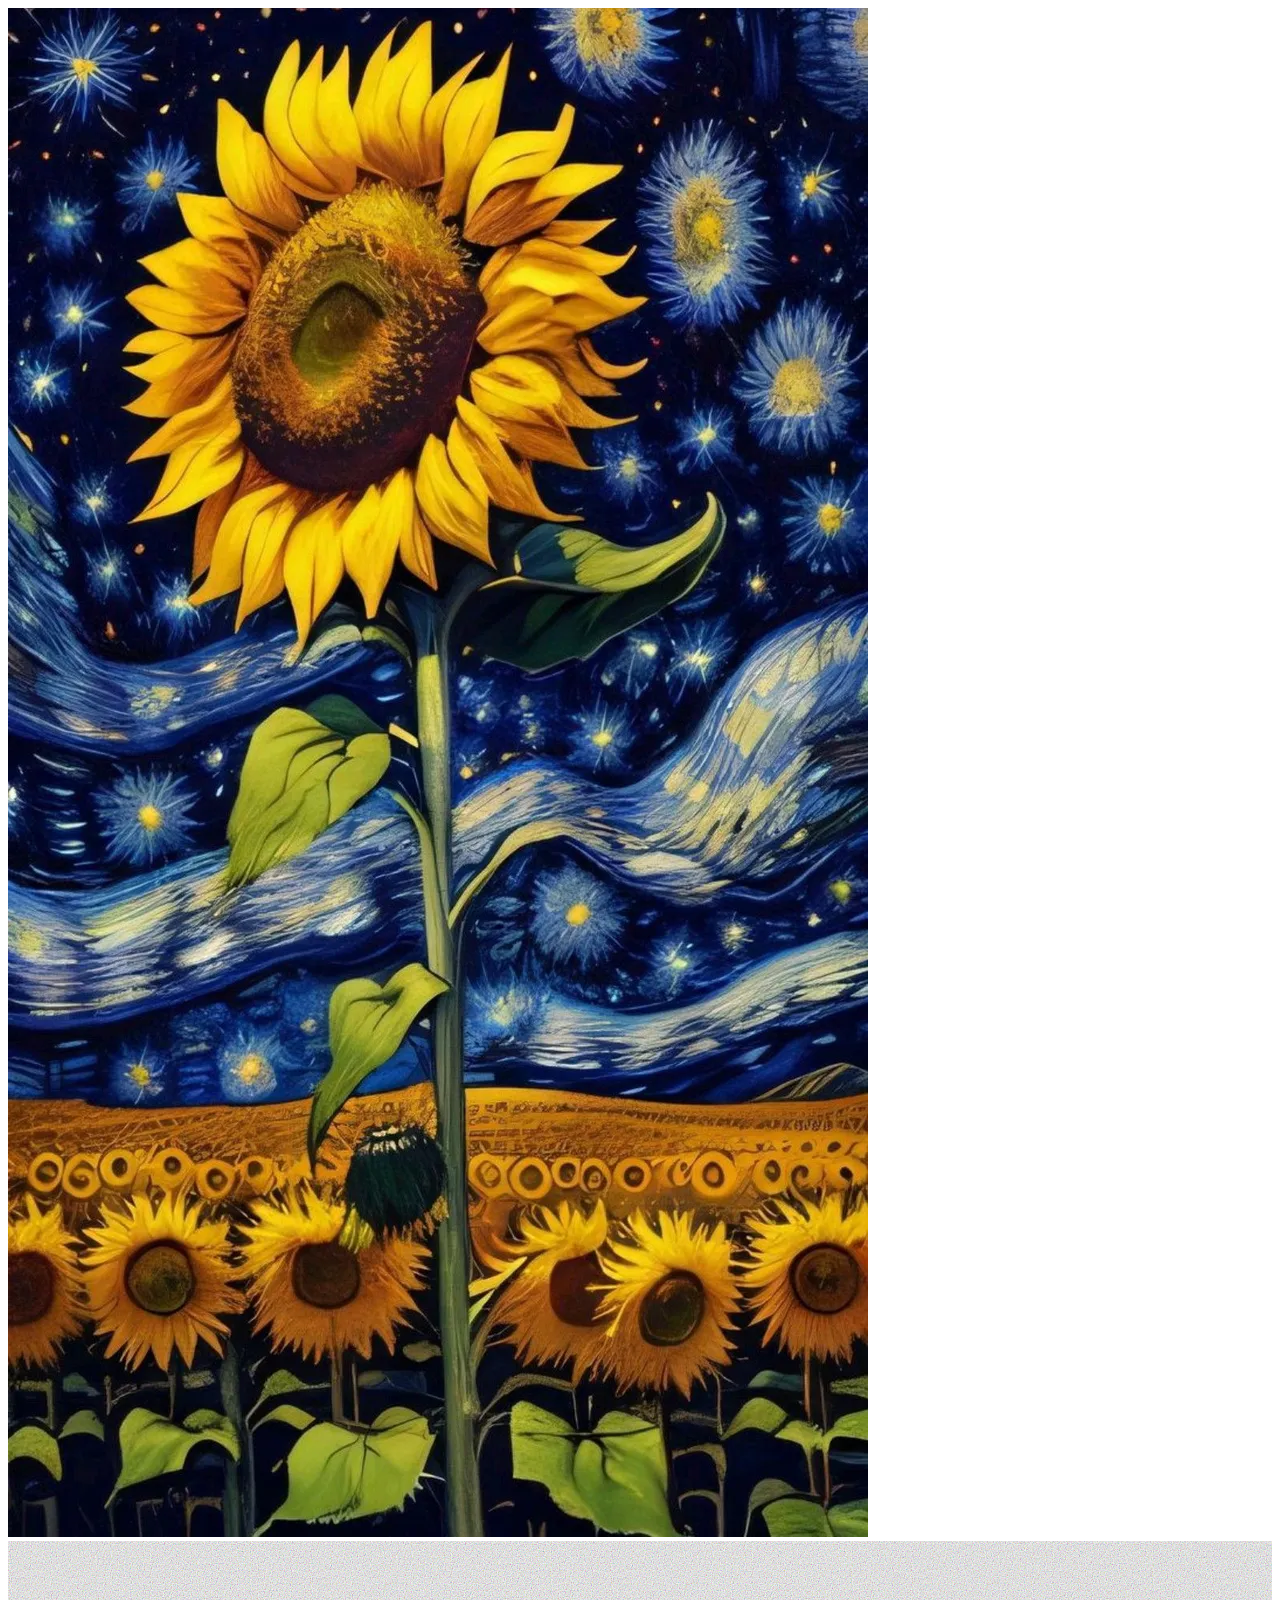
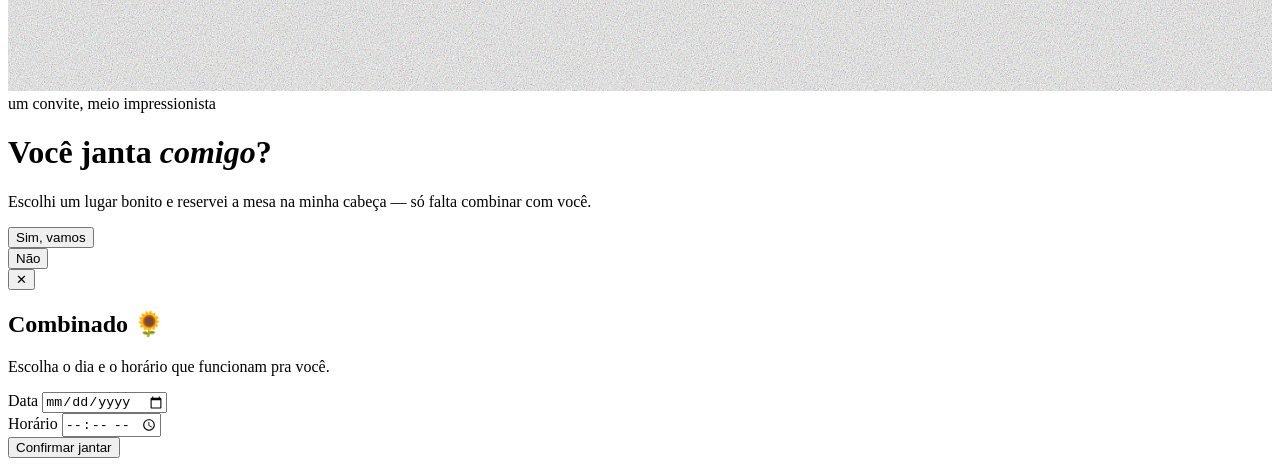
==== index.html @ b9b402e9 "Update and rename teste.html to index.html" ====
<!DOCTYPE html>
<html lang="pt-BR">
<head>
<meta charset="UTF-8">
<meta name="viewport" content="width=device-width, initial-scale=1, maximum-scale=1, viewport-fit=cover">
<meta name="apple-mobile-web-app-capable" content="yes">
<meta name="apple-mobile-web-app-status-bar-style" content="black-translucent">
<meta name="theme-color" content="#7a4a10">
<title>Um convite</title>
<link rel="preconnect" href="https://fonts.googleapis.com">
    <link rel="stylesheet" href="style.css">
<link rel="preconnect" href="https://fonts.gstatic.com" crossorigin>
<link href="https://fonts.googleapis.com/css2?family=Fraunces:ital,opsz,wght@0,9..144,500;0,9..144,600;0,9..144,700;1,9..144,500&family=Work+Sans:wght@400;500;600&display=swap" rel="stylesheet">

</head>
<body>

<div class="frame"></div>
<div class="canvas-wrap">
  <div class="art" id="art"><img src="[data-uri]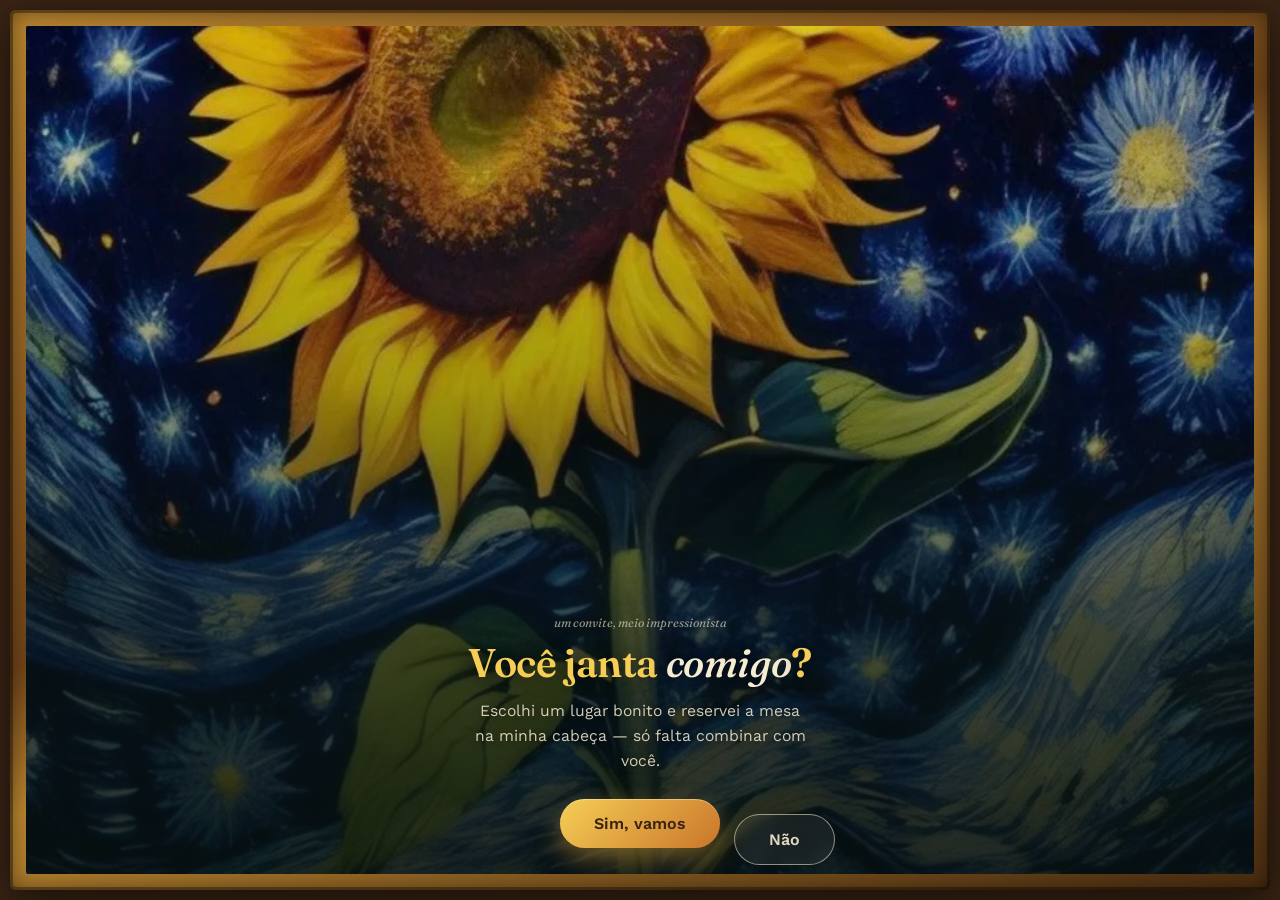
